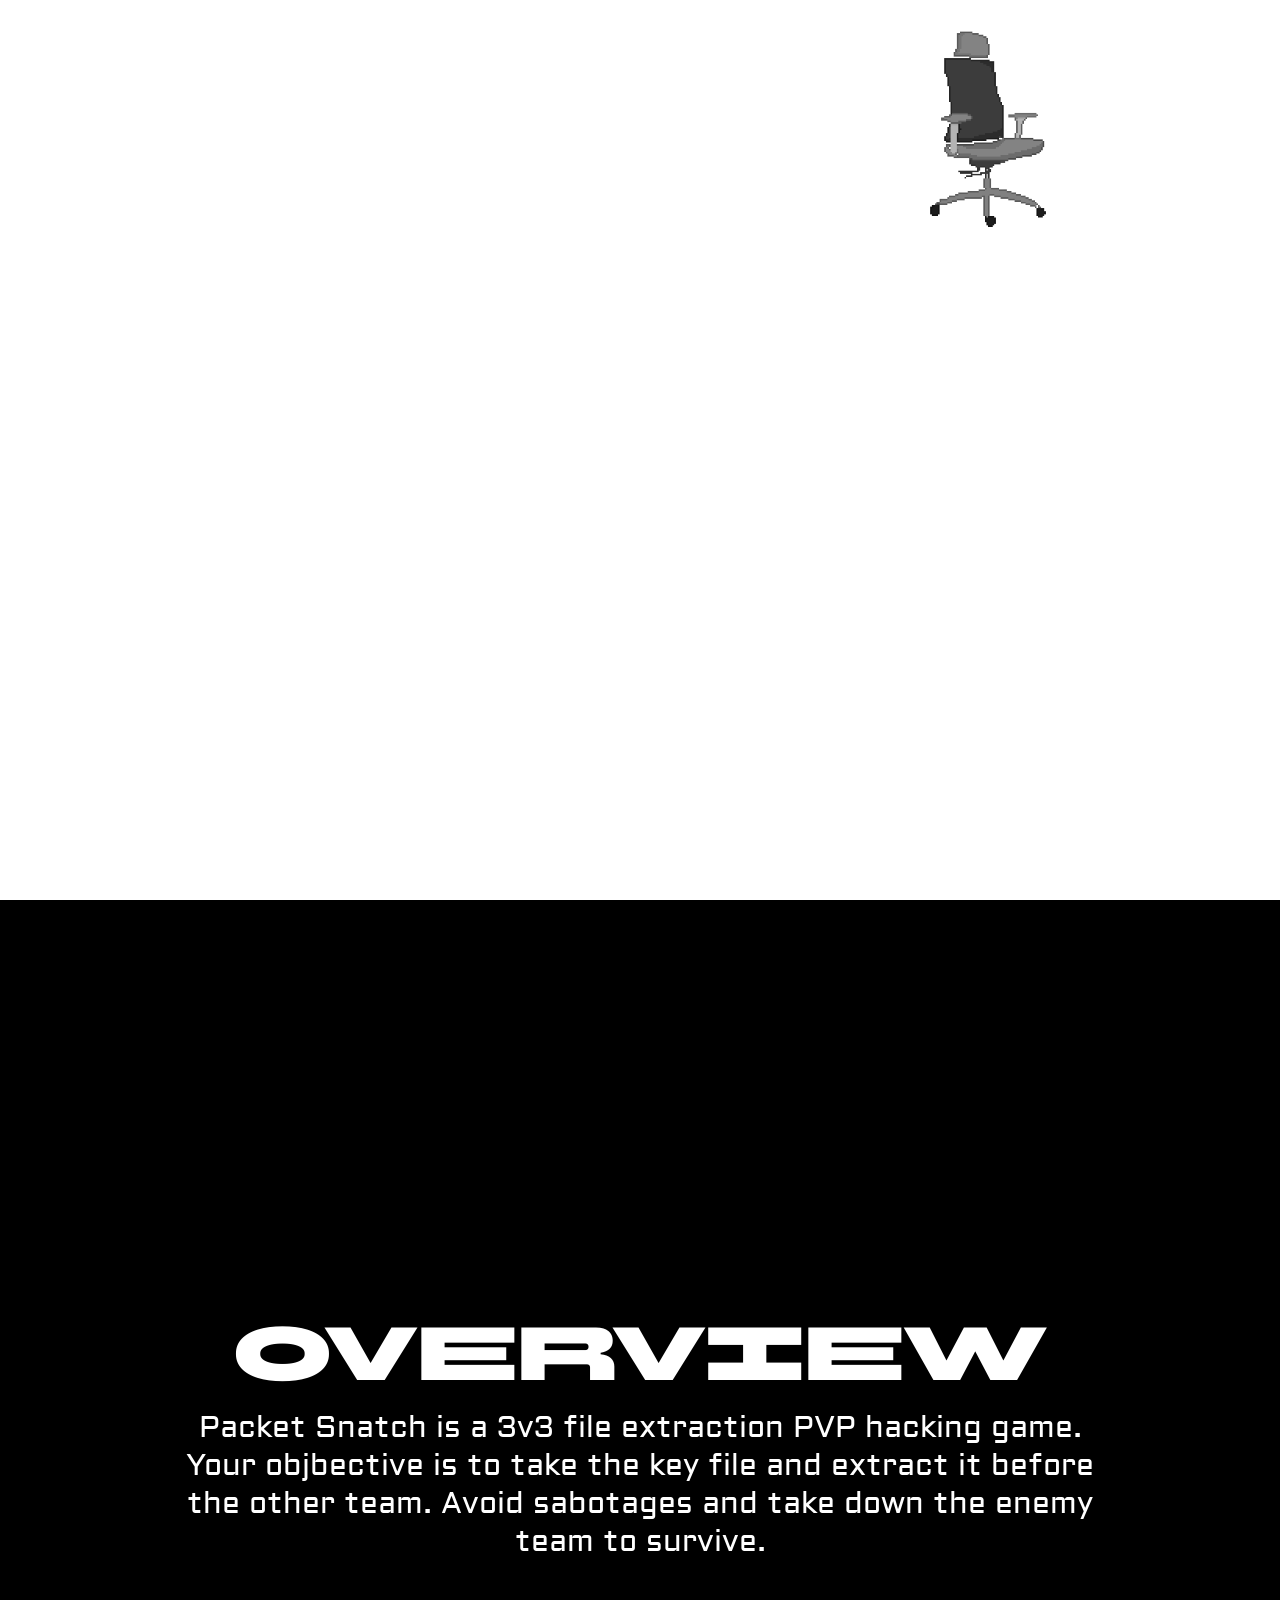
==== gamedev.html @ c6fda391 "Add files via upload" ====
<!DOCTYPE html>
<html>

<head>
    <link rel="preconnect" href="https://fonts.googleapis.com">
    <link rel="preconnect" href="https://fonts.gstatic.com" crossorigin>
    <link href="https://fonts.googleapis.com/css2?family=Aldrich&family=BBH+Sans+Bartle&display=swap" rel="stylesheet">
    <link rel="preconnect" href="https://fonts.googleapis.com">
    <link rel="preconnect" href="https://fonts.gstatic.com" crossorigin>
    <link href="https://fonts.googleapis.com/css2?family=Anton+SC&display=swap" rel="stylesheet">
    <link rel="preconnect" href="https://fonts.googleapis.com">
    <link rel="preconnect" href="https://fonts.gstatic.com" crossorigin>
    <link href="https://fonts.googleapis.com/css2?family=Anton+SC&family=Quicksand:wght@300..700&family=Work+Sans:ital,wght@0,100..900;1,100..900&display=swap" rel="stylesheet">
    <title> Office Chair Studios </title>
    <link rel="stylesheet" href="css\app.css"/>
</head>
<body>

<div class="bgf">

<video autoplay loop muted plays-inline class="bgv">
    <source src="assets/videos/gameplay.mp4" type="video/mp4">
</video>

    <div class="nav">
        <ul>
            <li><a href="index.html">Home</a></li>
        </ul>
        <ul>
            <li><a href="gamedev.html">Games</a></li>
        </ul>
        <img src="assets/other/Office_Chair_Studios_Icon_v2_trp.png" class="Logo" width="200">
    </div>

    <div class="intro">
        <h1>
            Packet Snatch
        </h1>
    </div>

</div>

<div class="bginfo">

    <div class="suintro">
        <h1>
            Overview
        </h1>

        <p>
            Packet Snatch is a 3v3 file extraction PVP hacking game. Your objbective is to take the key file and extract it before the other team. Avoid sabotages and take down the enemy team to survive.
        </p>
    </div>

</div>

</body>

<script src="js\app.js"></script>

</html>
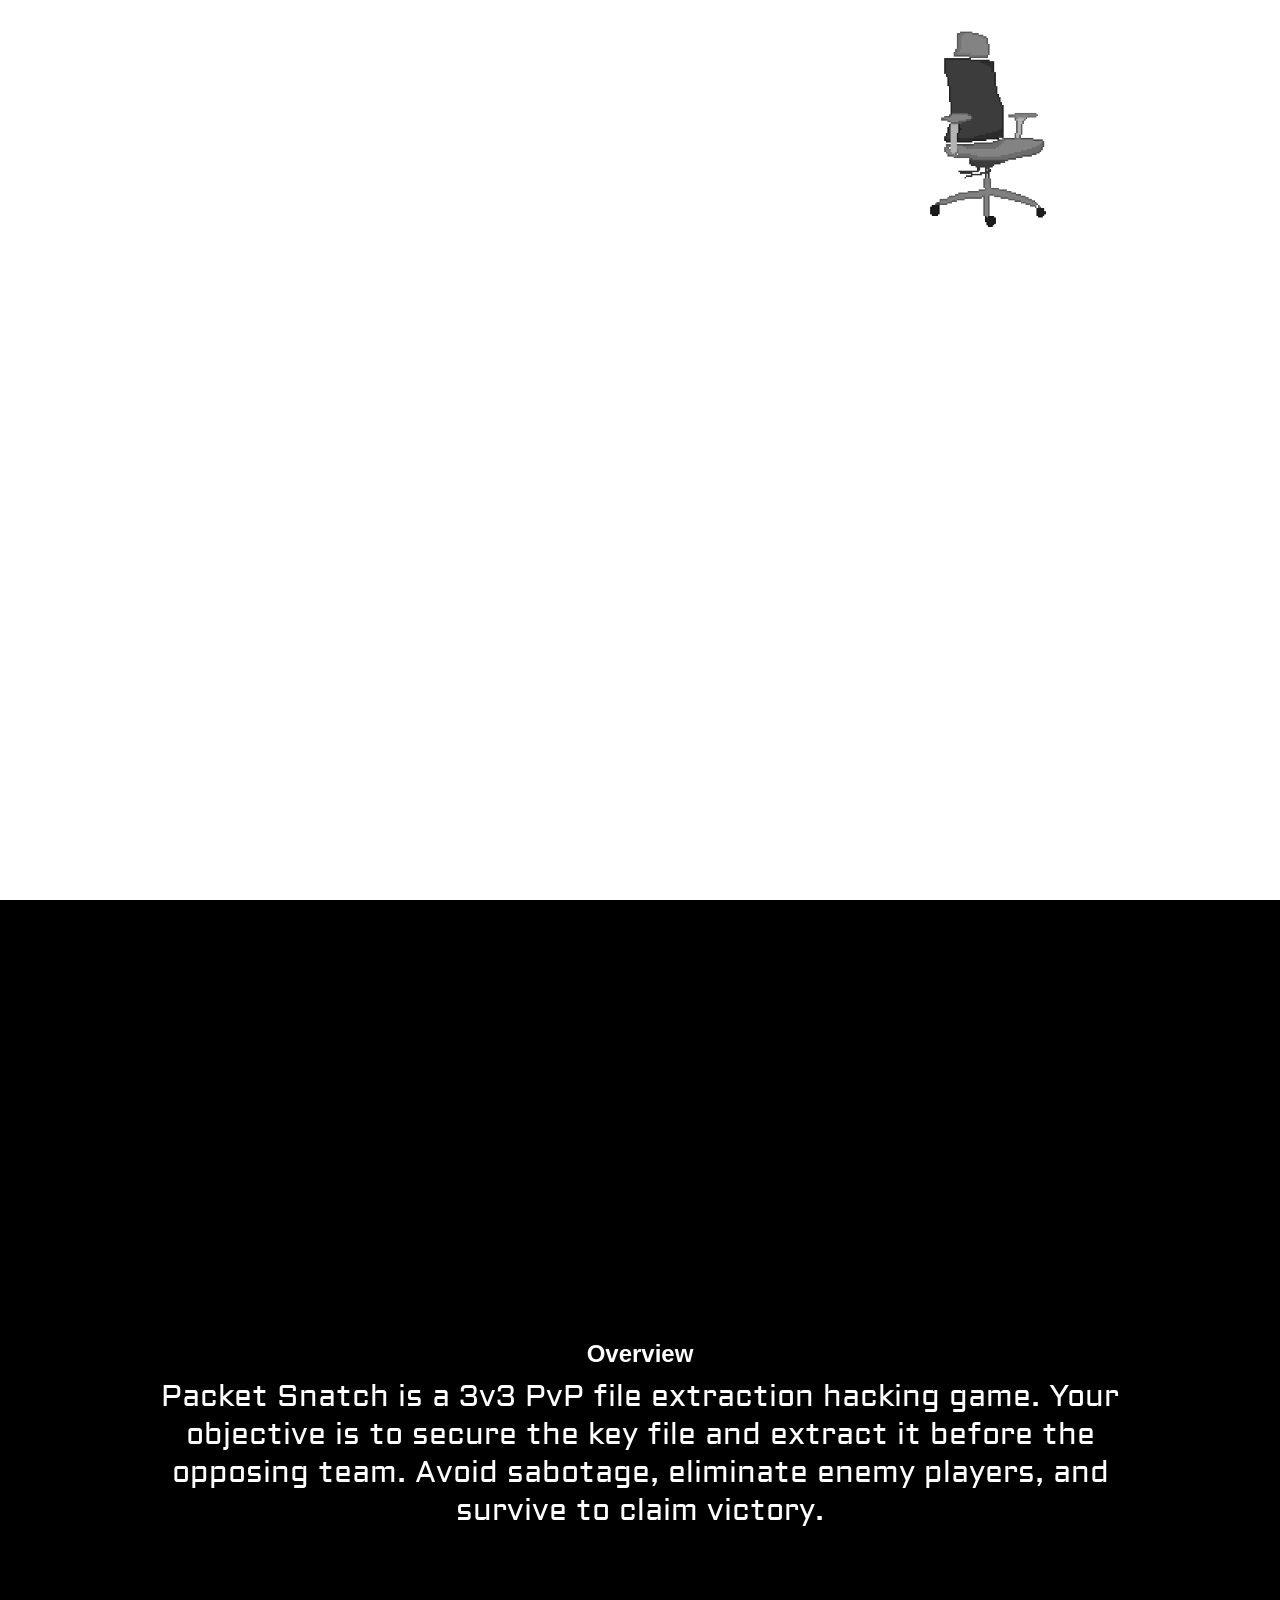
==== commit b55065dd: "Refactor gamedev.html for SEO and structure Updated the HTML structure and improved meta tags for be" ====
--- a/gamedev.html
+++ b/gamedev.html
@@ -1,61 +1,87 @@
 <!DOCTYPE html>
-<html>
+<html lang="en">
+<head>
+    <meta charset="UTF-8">
+    <meta name="viewport" content="width=device-width, initial-scale=1.0">
 
-<head>
+    <title>Games | Office Chair Studios</title>
+    <meta name="description" content="Explore games developed by Office Chair Studios, including Packet Snatch, a competitive 3v3 file extraction game.">
+
+    <!-- Google Fonts -->
     <link rel="preconnect" href="https://fonts.googleapis.com">
     <link rel="preconnect" href="https://fonts.gstatic.com" crossorigin>
-    <link href="https://fonts.googleapis.com/css2?family=Aldrich&family=BBH+Sans+Bartle&display=swap" rel="stylesheet">
-    <link rel="preconnect" href="https://fonts.googleapis.com">
-    <link rel="preconnect" href="https://fonts.gstatic.com" crossorigin>
-    <link href="https://fonts.googleapis.com/css2?family=Anton+SC&display=swap" rel="stylesheet">
-    <link rel="preconnect" href="https://fonts.googleapis.com">
-    <link rel="preconnect" href="https://fonts.gstatic.com" crossorigin>
-    <link href="https://fonts.googleapis.com/css2?family=Anton+SC&family=Quicksand:wght@300..700&family=Work+Sans:ital,wght@0,100..900;1,100..900&display=swap" rel="stylesheet">
-    <title> Office Chair Studios </title>
-    <link rel="stylesheet" href="css\app.css"/>
+    <link href="https://fonts.googleapis.com/css2?family=Aldrich&family=Anton+SC&family=BBH+Sans+Bartle&family=Quicksand:wght@300..700&family=Work+Sans:wght@100..900&display=swap" rel="stylesheet">
+
+    <!-- Stylesheet -->
+    <link rel="stylesheet" href="css/app.css">
 </head>
+
 <body>
+    <main>
 
-<div class="bgf">
+        <!-- Game Banner -->
+        <section class="bgf">
 
-<video autoplay loop muted plays-inline class="bgv">
-    <source src="assets/videos/gameplay.mp4" type="video/mp4">
-</video>
+            <!-- Background Video -->
+            <video
+                class="bgv"
+                autoplay
+                loop
+                muted
+                playsinline
+                preload="metadata"
+                aria-hidden="true"
+            >
+                <source
+                    src="assets/videos/gameplay.mp4"
+                    type="video/mp4"
+                >
+            </video>
 
-    <div class="nav">
-        <ul>
-            <li><a href="index.html">Home</a></li>
-        </ul>
-        <ul>
-            <li><a href="gamedev.html">Games</a></li>
-        </ul>
-        <img src="assets/other/Office_Chair_Studios_Icon_v2_trp.png" class="Logo" width="200">
-    </div>
+            <!-- Navigation -->
+            <nav class="nav" aria-label="Main navigation">
+                <ul>
+                    <li>
+                        <a href="index.html">Home</a>
+                    </li>
+                </ul>
 
-    <div class="intro">
-        <h1>
-            Packet Snatch
-        </h1>
-    </div>
+                <ul>
+                    <li>
+                        <a href="gamedev.html" aria-current="page">Games</a>
+                    </li>
+                </ul>
 
-</div>
+                <img
+                    src="assets/other/Office_Chair_Studios_Icon_v2_trp.png"
+                    class="Logo"
+                    width="200"
+                    alt="Office Chair Studios logo"
+                >
+            </nav>
 
-<div class="bginfo">
+            <!-- Game Title -->
+            <div class="intro">
+                <h1>Packet Snatch</h1>
+            </div>
 
-    <div class="suintro">
-        <h1>
-            Overview
-        </h1>
+        </section>
 
-        <p>
-            Packet Snatch is a 3v3 file extraction PVP hacking game. Your objbective is to take the key file and extract it before the other team. Avoid sabotages and take down the enemy team to survive.
-        </p>
-    </div>
+        <!-- Game Information -->
+        <section class="bginfo" aria-labelledby="overview-title">
+            <div class="suintro">
+                <h2 id="overview-title">Overview</h2>
 
-</div>
+                <p>
+                    Packet Snatch is a 3v3 PvP file extraction
+                    hacking game. Your objective is to secure
+                    the key file and extract it before the
+                    opposing team. Avoid sabotage, eliminate
+                    enemy players, and survive to claim victory.
+                </p>
+            </div>
+        </section>
 
+    </main>
 </body>
-
-<script src="js\app.js"></script>
-
-</html>+</html>
--- a/css/app.css
+++ b/css/app.css
@@ -0,0 +1,444 @@
+*{
+    margin: 0;
+    padding: 0;
+    font-family: sans-serif;
+}
+.banner{
+    background-color: black;
+    width: 100%;
+    height: 100vh;
+    background-size: cover;
+    background-position: center;
+}
+.nav{
+    width: 70%;
+    margin: auto;
+    padding: 30px 0;
+    display: flex;
+    align-items: center;
+    justify-content: space-between;
+}
+.logo{
+    cursor: pointer;
+}
+.nav ul li{
+    list-style: none;
+    display:  inline-block;
+    position: relative;
+    margin: 0 15px;
+}
+.nav ul li a{
+    font-family: "BBH Sans Bartle", sans-serif;
+    font-weight: 400;
+    font-style: normal;
+    font-size: 200%;
+    text-transform: uppercase;
+    text-decoration: none;
+    color: white;
+    font-weight: 800;
+}
+.nav ul li ::after{
+    content: '';
+    height: 5px;
+    width: 0;
+    background-color: white;
+    position: absolute;
+    left: 0;
+    bottom: -2px;
+    transition: 0.5s;
+}
+.nav ul li :hover:after{
+    width: 100%;
+}
+.intro{
+    width: 100%;
+    position: absolute;
+    top: 50%;
+    margin: auto;
+    transform: translateY(-50%);
+    text-align: center;
+    color:  white;
+}
+.intro h1{
+    font-family: "BBH Sans Bartle", sans-serif;
+    font-size: 250%;
+    font-weight: 400;
+    font-style: normal;
+}
+.intro p{
+    margin: auto;
+    width: 75%;
+    font-family: "Aldrich", sans-serif;
+    font-weight: 350;
+    font-size: 25px;
+    font-style: normal;
+    left: auto;
+    padding: 10px;
+}
+.bgf{
+    width: 100%;
+    height: 100vh;
+    background-size: cover;
+    background-position: center;
+}
+.bgv{
+    position: absolute;
+    right: 0;
+    bottom: 0;
+    z-index: -1;
+}
+.sutext{
+    width: 100%;
+    position: absolute;
+    top: 50%;
+    margin: auto;
+    transform: translateY(-50%);
+    text-align: center;
+    color:  white;
+}
+.bginfo{
+    height: 1080px; 
+    background-color: black;
+}
+.ocsyap{
+    height: 1150px; 
+    background-color: black;
+}
+.ocsyap img{
+    height: 300px; 
+    width: auto;
+    padding-top: 25px;
+    padding-bottom: 25px; 
+}
+.yap{
+    width: 100%;
+    position: relative;
+    top: 50%;
+    margin: auto;
+    transform: translateY(-50%);
+    text-align: center;
+    color:  white;
+}
+.yap img{
+    height: 300px; 
+    width: auto;
+    padding-top: 25px;
+    padding-bottom: 25px; 
+}
+.yap h1{
+    font-family: "Anton SC", sans-serif;
+    font-size: 75px;
+}
+.yap p{
+    margin: auto;
+    width: 75%;
+    font-family: "Quicksand", sans-serif;
+    font-size: 30px;
+    left: auto;
+    padding: 10px;
+}
+.yap h2{
+    font-family: "Anton SC", sans-serif;
+    font-size: 75px;
+    margin-top: 225px;
+}
+.suintro{
+    width: 100%;
+    position: relative;
+    top: 50%;
+    margin: auto;
+    transform: translateY(-50%);
+    text-align: center;
+    color:  white;
+}
+.suintro h1{
+    font-family: "BBH Sans Bartle", sans-serif;
+    font-weight: 400;
+    font-size: 75px;
+    opacity: 0;
+    animation: fadequick linear;
+    animation-timeline: view();
+}
+.suintro p{
+    margin: auto;
+    width: 75%;
+    font-family: "Aldrich", sans-serif;
+    font-weight: 350;
+    font-size: 30px;
+    left: auto;
+    padding: 10px;
+    opacity: 0;
+    animation: fadequick linear;
+    animation-timeline: view();
+}
+.controls{
+    background-image: url(../assets/other/movement.png);
+    width: 100%;
+    height: 100vh;
+    background-size: cover;
+    background-position: center;
+}
+.cintro{
+    width: 100%;
+    position: relative;
+    top: 50%;
+    margin: auto;
+    transform: translateY(-50%);
+    text-align: center;
+    color:  white;
+}
+.cintro h1{
+    font-family: "Anton SC", sans-serif;
+    font-size: 75px;
+    margin-bottom: 300px;
+    opacity: 0;
+    animation: fadequick linear;
+    animation-timeline: view();
+}
+.cintro p{
+    margin: auto;
+    width: 75%;
+    font-family: "Quicksand", sans-serif;
+    font-size: 30px;
+    left: auto;
+    padding: 10px;
+    opacity: 0;
+    animation: fadequick linear;
+    animation-timeline: view();
+}
+.waves{
+    background-image: url(../assets/other/waves.png);
+    width: 100%;
+    height: 100vh;
+    background-size: cover;
+    background-position: center;
+}
+.highscore{
+    background-image: url(../assets/other/timer.png);
+    width: 100%;
+    height: 100vh;
+    background-size: cover;
+    background-position: center;
+}
+.soundtrack{
+    background-image: url(../assets/other/music.png);
+    width: 100%;
+    height: 100vh;
+    background-size: cover;
+    background-position: center;
+}
+.halfas{
+    background-image: url(../assets/other/HAS\ Blur.png);
+    width: 100%;
+    height: 100vh;
+    background-size: cover;
+    background-position: center;
+}
+.mpc{
+    background-color: rgb(88, 88, 88, 0.75);
+    border-radius: 25px;
+    width: 500px;
+    height: 75px;
+    /*padding: 25px 35px; */
+    margin-left: auto;
+    margin-right: auto;
+    margin-top: 300px;
+}
+.mpcnav{
+    display: flex;
+    position: relative;
+    top: 23%;
+    left: 5%;
+    text-align: center;
+}
+.mpcnav .cir{
+    border-radius: 50%;
+    width: 40px;
+    height: 40px;
+    line-height: 41px;
+    vertical-align: middle;
+    background: rgb(255, 255, 255);
+    box-shadow: 0 5px 10px rgb(0, 0, 0);
+}
+.trackname{
+    display: flex;
+    position: relative;
+    left: 5%;
+}
+.trackname h1{
+    font-family: "Anton SC", sans-serif;
+    font-size: 28px;
+    color: white;
+}
+#playback{
+    -webkit-appearance: none;
+    width: 225px;
+    height: 10px;
+    background: black;
+    border-radius: 4px;
+    cursor: pointer;
+    margin: 16px 0;
+    display: flex;
+    position: relative;
+    left: 22%;
+}
+#playback::-webkit-slider-thumb{
+    -webkit-appearance: none;
+    background: white;
+    width: 20px;
+    height: 20px;
+    border-radius: 50%;
+    border: 4px solid white;
+}
+.cert{
+    background-image: url(../assets/other/Guhuh.png);
+    width: 100%;
+    height: 100vh;
+    background-size: cover;
+    background-position: center;
+    display: flex;
+}
+.fusion{
+    display: inline-block;
+    width: 100%;
+    position: relative;
+    top: 30%;
+    margin: auto;
+    transform: translateY(-50%);
+    text-align: center;
+    color:  white;
+}
+.fusion h1{
+    font-family: "Anton SC", sans-serif;
+    font-size: 75px;
+    margin-bottom: 350px;
+    opacity: 0;
+    animation: fadequick linear;
+    animation-timeline: view();
+}
+.fusion p{
+    margin: auto;
+    width: 75%;
+    font-family: "Quicksand", sans-serif;
+    font-size: 30px;
+    left: auto;
+    padding: 10px;
+}
+.inventor{
+    display: inline-block;
+    width: 100%;
+    position: relative;
+    top: 33%;
+    margin: auto;
+    transform: translateY(-50%);
+    text-align: center;
+    color:  white;
+}
+.inventor h1{
+    font-family: "Anton SC", sans-serif;
+    font-size: 75px;
+    margin-bottom: 350px;
+    opacity: 0;
+    animation: fadequick linear;
+    animation-timeline: view();
+}
+.inventor p{
+    margin: auto;
+    width: 75%;
+    font-family: "Quicksand", sans-serif;
+    font-size: 30px;
+    left: auto;
+    padding: 10px;
+}
+.showcse{
+    background-image: url(../assets/other/CB\ 6\ and\ CB\ 8\ w\ text.png);
+    width: 100%;
+    height: 100vh;
+    background-size: cover;
+    background-position: center;
+    display: flex;
+}
+.showcase{
+    display: inline-block;
+    width: 100%;
+    position: relative;
+    top: 30%;
+    margin: auto;
+    transform: translateY(-50%);
+    text-align: center;
+    color:  white;
+}
+.showcase h1{
+    font-family: "Anton SC", sans-serif;
+    font-size: 75px;
+    margin-bottom: 600px;
+    opacity: 0;
+    animation: fade linear;
+    animation-timeline: view();
+}
+.cbyap{
+    height: 1000px; 
+    background-color: black;
+}
+.cbyap img{
+    height: 300px; 
+    width: auto;
+    padding-top: 25px;
+    padding-bottom: 25px; 
+}
+.halfas-cook h1{
+    font-family: "Anton SC", sans-serif;
+    font-size: 75px;
+    margin-bottom: 300px;
+    color: white;
+}
+.halfas-cook p{
+    margin: auto;
+    width: 75%;
+    font-family: "Quicksand", sans-serif;
+    font-size: 30px;
+    left: auto;
+    padding: 10px;
+    color: white;
+}
+.goog{
+    background-image: url(../assets/other/goog.png);
+    width: 100%;
+    height: 100vh;
+    background-size: cover;
+    background-position: center;
+}
+@keyframes fadequick {
+    from{
+        opacity: 0;
+    }
+    to{
+        opacity: 1;
+    }
+    25%{
+        opacity: 1;
+    }
+}
+@keyframes fade {
+    from{
+        opacity: 0;
+    }
+    to{
+        opacity: 1;
+    }
+    50%{
+        opacity: 1;
+    }
+}
+@media (min-aspect-ratio: 16/9){
+    .bgv{
+        width: 100%;
+        height: auto;
+    }
+}
+@media (max-aspect-ratio: 16/9){
+    .bgv{
+        width: auto;
+        height: 100%;
+    }
+}
